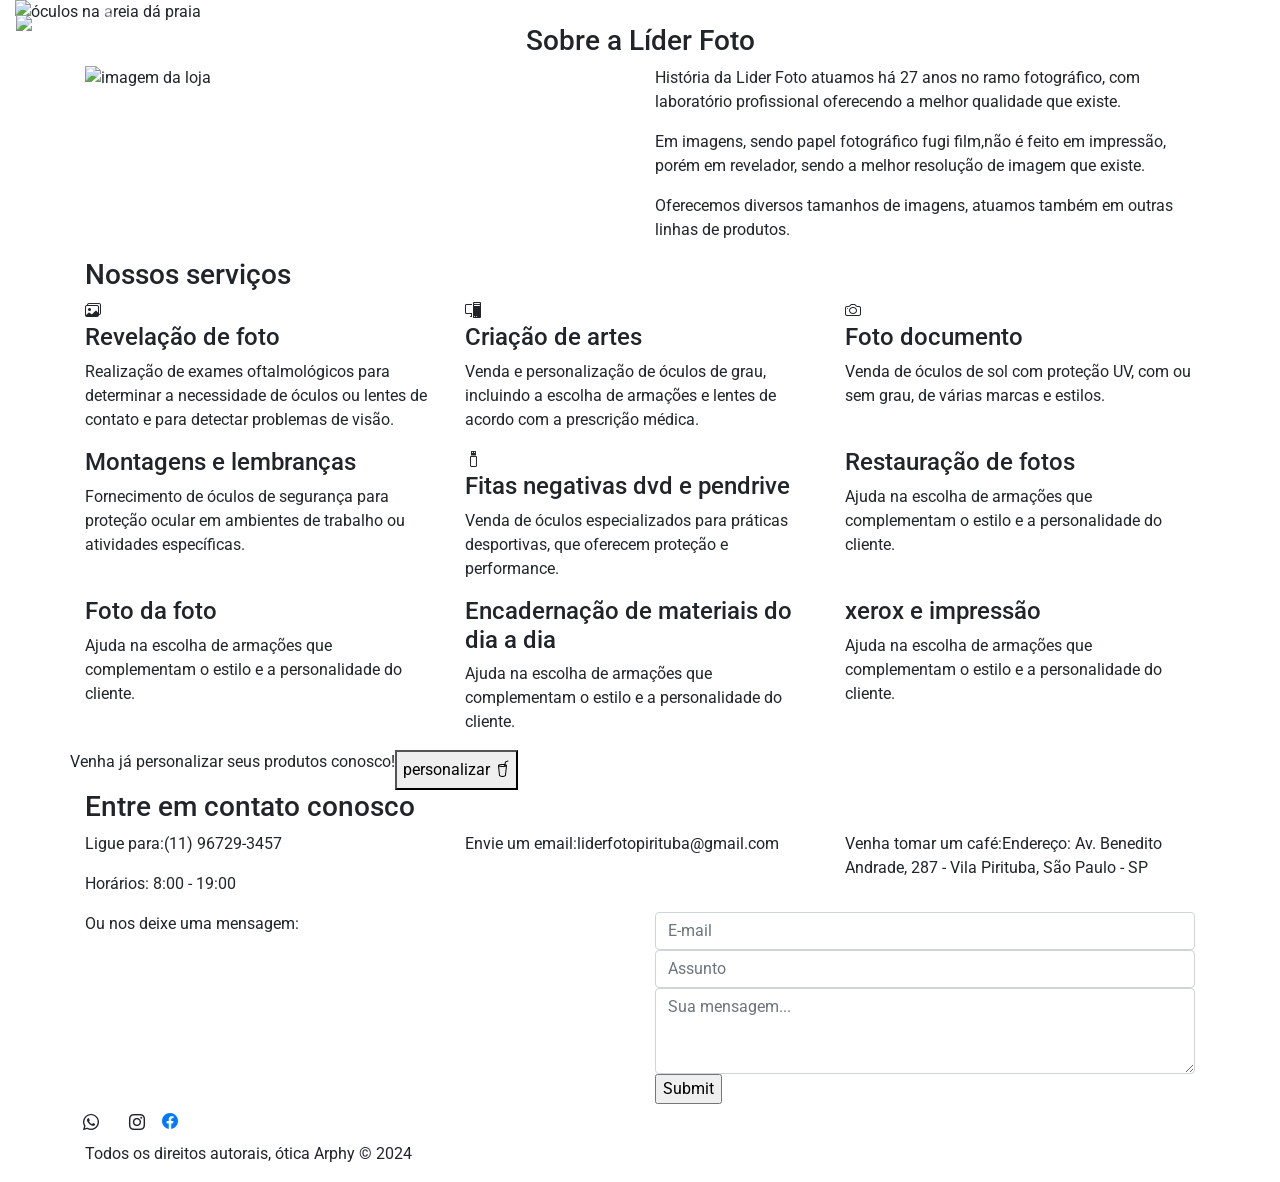
==== index.html @ a59140ec "Add files via upload" ====
<!DOCTYPE html>
<html lang="pt-br">
<head>
  <meta charset="UTF-8">
  <meta name="viewport" content="width=device-width, initial-scale=1.0">
  <title>Líder Foto</title>
  <script src="https://unpkg.com/scrollreveal"></script>
  <!-- Fonte -->
  <link href="https://fonts.googleapis.com/css?family=Roboto:300,400,700&display=swap" rel="stylesheet">
  <link rel="stylesheet" href="https://cdn.jsdelivr.net/npm/bootstrap-icons@1.11.3/font/bootstrap-icons.min.css">
  <link rel="preconnect" href="https://fonts.googleapis.com">
  <link rel="preconnect" href="https://fonts.gstatic.com" crossorigin>
  <!-- Estilos -->
  <link rel="stylesheet" href="https://stackpath.bootstrapcdn.com/bootstrap/4.4.1/css/bootstrap.min.css"
    integrity="sha384-Vkoo8x4CGsO3+Hhxv8T/Q5PaXtkKtu6ug5TOeNV6gBiFeWPGFN9MuhOf23Q9Ifjh" crossorigin="anonymous">
  <link rel="shortcut icon" href="img/logo-otica-removebg-preview.png" type="image/x-icon">
  <link rel="stylesheet" href="css/styles.css">
  <!-- Scripts (jQuery não pode ser o slim que vem do Boostrap) -->
  <script src="https://code.jquery.com/jquery-3.4.1.min.js"
    integrity="sha256-CSXorXvZcTkaix6Yvo6HppcZGetbYMGWSFlBw8HfCJo=" crossorigin="anonymous"></script>
  <script src="https://cdn.jsdelivr.net/npm/popper.js@1.16.0/dist/umd/popper.min.js"
    integrity="sha384-Q6E9RHvbIyZFJoft+2mJbHaEWldlvI9IOYy5n3zV9zzTtmI3UksdQRVvoxMfooAo"
    crossorigin="anonymous"></script>
  <script src="https://stackpath.bootstrapcdn.com/bootstrap/4.4.1/js/bootstrap.min.js"
    integrity="sha384-wfSDF2E50Y2D1uUdj0O3uMBJnjuUD4Ih7YwaYd1iqfktj0Uod8GCExl3Og8ifwB6"
    crossorigin="anonymous"></script>
  <!-- Font Awesome -->
  <link rel="stylesheet" href="https://cdnjs.cloudflare.com/ajax/libs/font-awesome/7.0.1/css/all.min.css" integrity="sha512-2SwdPD6INVrV/lHTZbO2nodKhrnDdJK9/kg2XD1r9uGqPo1cUbujc+IYdlYdEErWNu69gVcYgdxlmVmzTWnetw==" crossorigin="anonymous" referrerpolicy="no-referrer"/>
  <!-- Progress Bar -->
  <script src="js/progressbar.min.js"></script>
  <!-- Parallax -->
  <script src="https://cdn.jsdelivr.net/parallax.js/1.4.2/parallax.min.js"></script>
</head>
<body>
  <header>
    <div class="container" id="nav-container">
      <nav class="navbar navbar-expand-lg fixed-top navbar-dark">
        <a class="navbar-brand" href="index.html">
          <img id="logo" src="img/logo-lider-foto.png" alt="logotipo da líder-foto" title="líder-foto">
        </a>
        <button class="navbar-toggler" type="button" data-toggle="collapse" data-target="#navbar-links"
          aria-controls="navbar-links" aria-expanded="false" aria-label="Toggle navigation">
          <span class="navbar-toggler-icon"></span>
        </button>
        <div class="collapse navbar-collapse justify-content-end" id="navbar-links">
          <div class="navbar-nav">
            <a class="nav-item nav-link" id="home-menu" href="#">Home
              <span class="icon"><i class="bi bi-house"></i></span>
            </a>
            <a class="nav-item nav-link" id="about-menu" href="#">A Lider foto
              <span class="icon"><i class="bi bi-sunglasses"></i></span>
            </a>
            <a class="nav-item nav-link" id="services-menu" href="#">Serviços
              <span class="icon"><i class="bi bi-gear"></i></span>
            </a>
            <a class="nav-item nav-link" id="team-menu" href="#">Time
              <span class="icon"><i class="bi bi-people"></i></span>
            </a>
            <a class="nav-item nav-link" href="produtos.html">Produtos
              <span class="icon"><i class="bi bi-layers"></i></span>
            </a>
            <a class="nav-item nav-link" id="contact-menu" href="#">Contato
              <span class="icon"><i class="bi bi-phone"></i></span>
            </a>
          </div>
        </div>
      </nav>
    </div>
  </header>
  <main>
    <div class="container-fluid">
      <!-- slider -->
      <div id="mainSlider" class="carousel slide" data-ride="carousel">
        <ol class="carousel-indicators">
          <li data-target="#mainSlider" data-slide-to="0" class="active"></li>
          <li data-target="#mainSlider" data-slide-to="1"></li>
          <li data-target="#mainSlider" data-slide-to="2"></li>
        </ol>
        <div class="carousel-inner">
          <div class="carousel-item active">
            <img src="slider/almofada/almofada.png" class="d-block w-100" alt="óculos na areia dá praia" title="óculos de sol">
            <div class="carousel-caption d-md-block">
              <h2>Temos almofadas</h5>
                <p><span class="highlighter">personalizadas para os seus melhores momentos</span></p>
            </div>
          </div>
          <div class="carousel-item">
            <img src="img/oculos-viajem.jepg" class="d-block w-100" alt="mulher usando óculos fazendo viajem" title="óculos viajem">
            <div class="carousel-caption d-md-block">
              <h2>óculos bonitos, e modernos</h5>
                <p><span class="highlighter">trazem um charme a mais para o seu dia á dia</span></p>
            </div>
          </div>
          <div class="carousel-item">
            <img src="img/moca-oculos.jpg" class="d-block w-100" alt="moça usando óculos" title="moça de óculos">
            <div class="carousel-caption d-md-block">
              <h2>Adiquira nossos produtos</h5>
                <p><span class="highlighter">por preços inbativeis</span></p>
            </div>
          </div>
        </div>
        <a class="carousel-control-prev" href="#mainSlider" role="button" data-slide="prev">
          <span class="carousel-control-prev-icon" aria-hidden="true"></span>
          <span class="sr-only">Previous</span>
        </a>
        <a class="carousel-control-next" href="#mainSlider" role="button" data-slide="next">
          <span class="carousel-control-next-icon" aria-hidden="true"></span>
          <span class="sr-only">Next</span>
        </a>
      </div>

      <!-- Sobre a empresa -->
      <section id="about-area">
        <div class="container">
          <div class="row">
            <div class="col-12">
              <h3 class="main-title text-center">Sobre a <span class="highlighter">Líder Foto</span></h3>
            </div>
            <div class="col-md-6">
              <img class="img-fluid mx-auto about-img" src="img/lider-foto-loja.webp" alt="imagem da loja" title="líder-foto">
            </div>
            <div class="col-md-6 about-text">
              <p>História da Lider Foto
                atuamos há 27 anos no ramo fotográfico, com laboratório profissional
                oferecendo a melhor qualidade que existe.</p>
                <p>Em imagens, sendo papel fotográfico fugi film,não é feito em impressão, porém em revelador, sendo a melhor resolução de imagem que existe.</p>
                <p>Oferecemos diversos tamanhos de imagens, atuamos também em outras linhas de produtos.</p>
            </div>
          </div>
        </div>
      </section>
      <!-- Serviços da empresa -->
      <div id="services-area">
        <div class="container">
          <div class="row">
            <div class="col-12">
              <h3 class="main-title">Nossos <span class="highlighter">serviços</span></h3>
            </div>
            <div class="col-md-4 service-box service1">
              <i class="bi bi-images"></i>
              <h4>Revelação de <span class="highlighter">foto</span></h4>
              <p>Realização de exames oftalmológicos para determinar a necessidade de óculos ou lentes de contato e para detectar problemas de visão.</p>
            </div>
            <div class="col-md-4 service-box service2">
              <i class="bi bi-pc-display"></i>
              <h4>Criação de <span class="highlighter">artes</span></h4>
              <p>Venda e personalização de óculos de grau, incluindo a escolha de armações e lentes de acordo com a prescrição médica.</p>
            </div>
            <div class="col-md-4 service-box service3">
              <i class="bi bi-camera"></i>
              <h4>Foto <span class="highlighter">documento</span></h4>
              <p>Venda de óculos de sol com proteção UV, com ou sem grau, de várias marcas e estilos.</p>
            </div>
            <div class="col-md-4 service-box service4">
              <i class="fa-solid fa-border-all"></i>
              <h4>Montagens e <span class="highlighter">lembranças</span></h4>
              <p>Fornecimento de óculos de segurança para proteção ocular em ambientes de trabalho ou atividades específicas.</p>
            </div>
            <div class="col-md-4 service-box w-100 service5">
              <i class="bi bi-usb-drive"></i>
              <h4>Fitas negativas dvd e <span class="highlighter">pendrive</span></h4>
              <p>Venda de óculos especializados para práticas desportivas, que oferecem proteção e performance.</p>
            </div>
            <div class="col-md-4 service-box service6">
              <i class="fa-solid fa-file"></i>
              <h4>Restauração de <span class="highlighter">fotos</span></h4>
              <p>Ajuda na escolha de armações que complementam o estilo e a personalidade do cliente.</p>
            </div>
            <div class="col-md-4 service-box service6">
              <i class="fa-solid fa-camera"></i>
              <h4>Foto da <span class="highlighter">foto</span></h4>
              <p>Ajuda na escolha de armações que complementam o estilo e a personalidade do cliente.</p>
            </div>
            <div class="col-md-4 service-box service6">
              <i class="fa-solid fa-book"></i>
              <h4>Encadernação de materiais do <span class="highlighter">dia a dia</span></h4>
              <p>Ajuda na escolha de armações que complementam o estilo e a personalidade do cliente.</p>
            </div>
            <div class="col-md-4 service-box service6">
              <i class="fa-regular fa-copy"></i>
              <h4>xerox e <span class="highlighter">impressão</span></h4>
              <p>Ajuda na escolha de armações que complementam o estilo e a personalidade do cliente.</p>
            </div>
          </div>
        </div>
      </div>
      <!--Call to action-->
      <div id="call-area">
        <div class="container">
          <div class="row">
            <p>Venha já personalizar seus produtos conosco!</p>
            <button class="main-btn" id="call-btn" href="https://wa.me/5511967293457?text=Bom%20dia,%20em%20que%20posso%20te%20ajudar?" 
            trget="_blank">personalizar <i class="bi bi-cup-straw"></i></button>
          </div>
        </div>
      </div>
    </div>
    </div>
  </main>
  <!--rodapé-->
  <footer>
    <div id="contact-area">
      <div class="container">
        <div class="row">
          <div class="col-md-12">
            <h3 class="main-title">Entre em contato <span class="highlighter">conosco</span></h3>
          </div>
          <div class="col-md-4 contact-box fone">
            <i class="fas fa-phone"></i>
            <p><span class="contact-title">Ligue para:</span>(11) 96729-3457</p>
            <p><span class="contact-title">Horários:</span> 8:00 - 19:00</p>
          </div>
          <div class="col-md-4 contact-box email">
            <i class="fas fa-envelope"></i>
            <p><span class="contact-title">Envie um email:</span>liderfotopirituba@gmail.com</p>
          </div>
          <div class="col-md-4 contact-box local">
            <i class="fas fa-map-marker-alt"></i>
            <p><span class="contact-title">Venha tomar um café:</span>Endereço: Av. Benedito Andrade, 287 - Vila Pirituba, São Paulo - SP</p>
          </div>
          <div class="col-md-6" id="msg-box">
            <p>Ou nos deixe uma mensagem:</p>
          </div>
          <div class="col-md-6" id="contact-form">
            <form action="https://formsubmit.co/lucasstarttech@gmail.com" method="POST">
              <input type="text" class="form-control" placeholder="E-mail" name="email" required>
              <input type="text" class="form-control" placeholder="Assunto" name="subject" required>
              <textarea class="form-control" rows="3" placeholder="Sua mensagem..." name="message"></textarea>
              <input type="submit" class="main-btn">
            </form>
          </div>
        </div>
      </div>
    </div>
    <div id="copy-area">
      <div class="container">
        <div class="row">
          <div class="icons">
            <a href="https://api.whatsapp.com/message/MCQM3NQ7KWUBL1?autoload=1&app_absent=0" target="_blank"><i class="bi bi-whatsapp btn"></i></a>
            <a href="https://www.instagram.com/oticaarphy/?hl=pt" target="_blank"><i class="bi bi-instagram btn"></i></a>
            <a href="https://web.facebook.com/oticaarphy/?_rdc=1&_rdr" target="_blank"><i class="bi bi-facebook"></i></a>
          </div>
          <div class="col-md-12">
            <p>Todos os direitos autorais, ótica Arphy</a> &copy; 2024</p>
          </div>
        </div>
      </div>
    </div>
  </footer>
  <script src="js/scripts.js"></script>
</body>
</html>
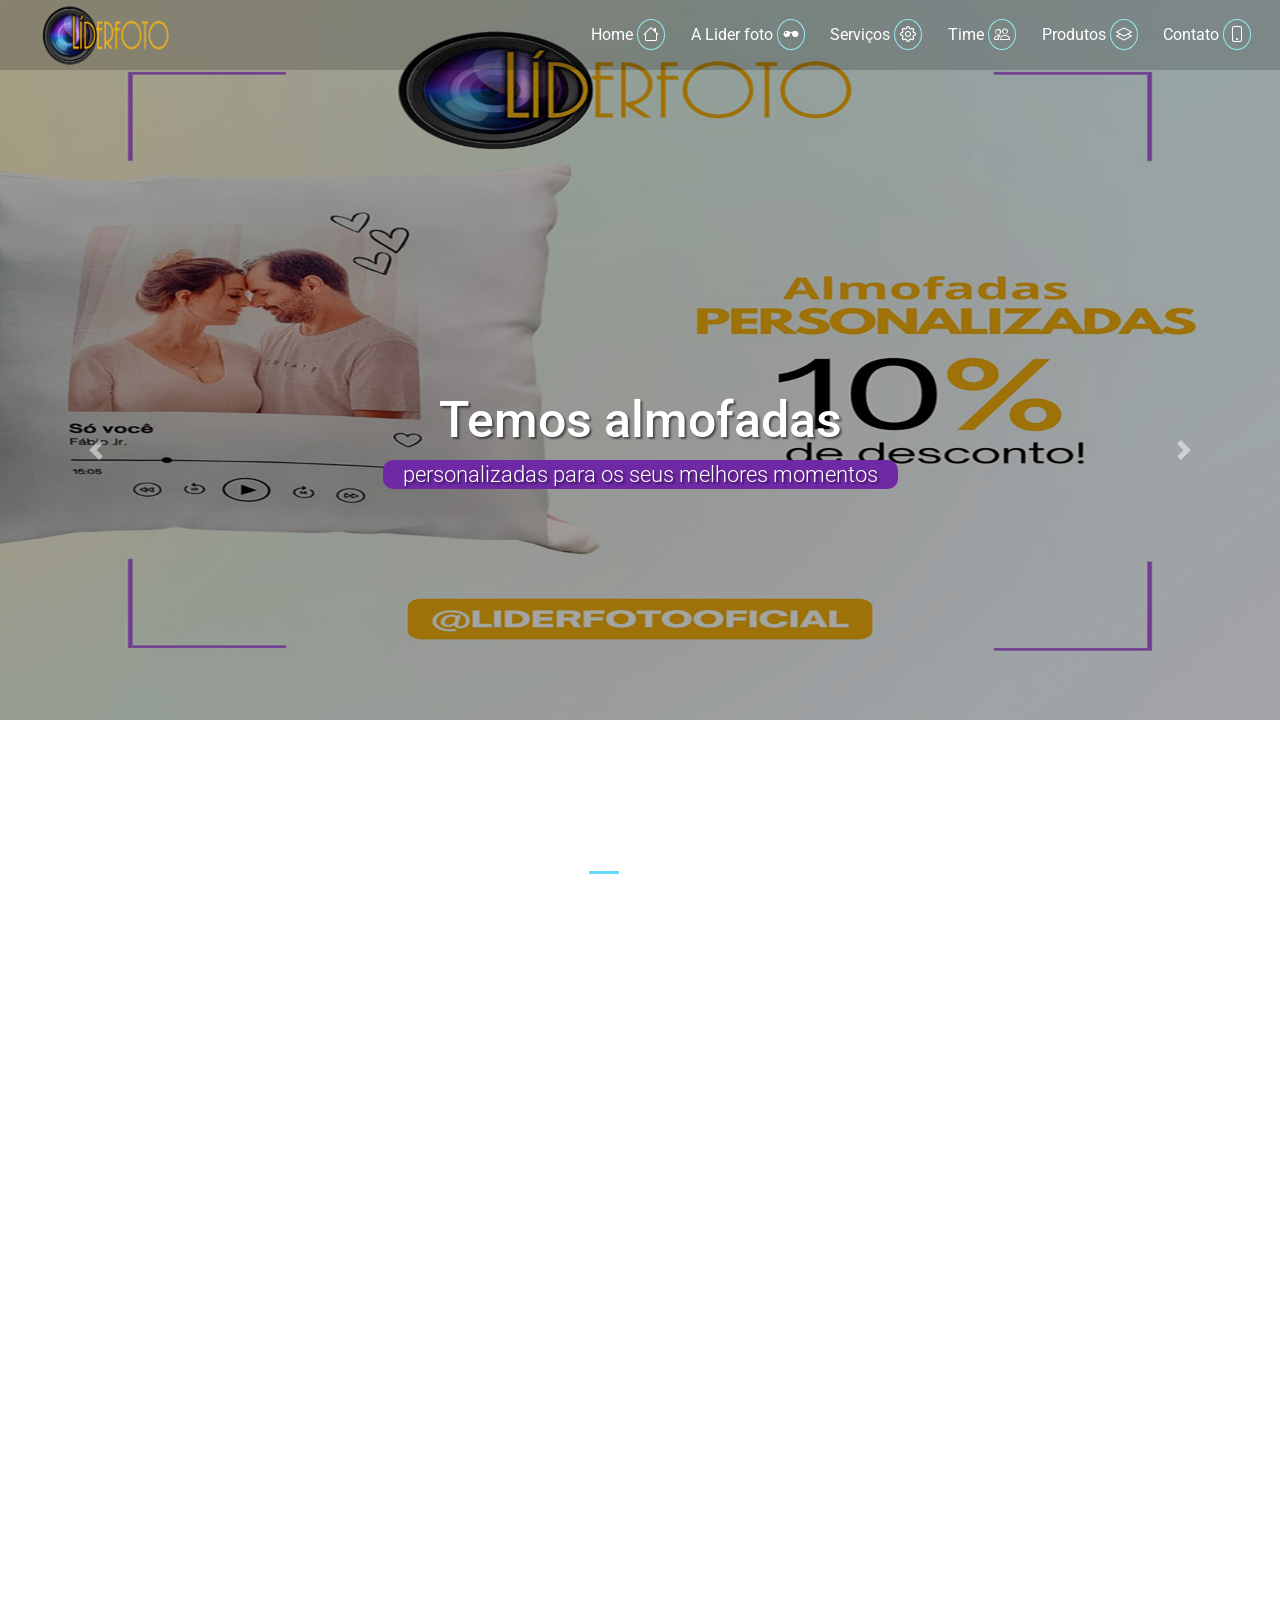
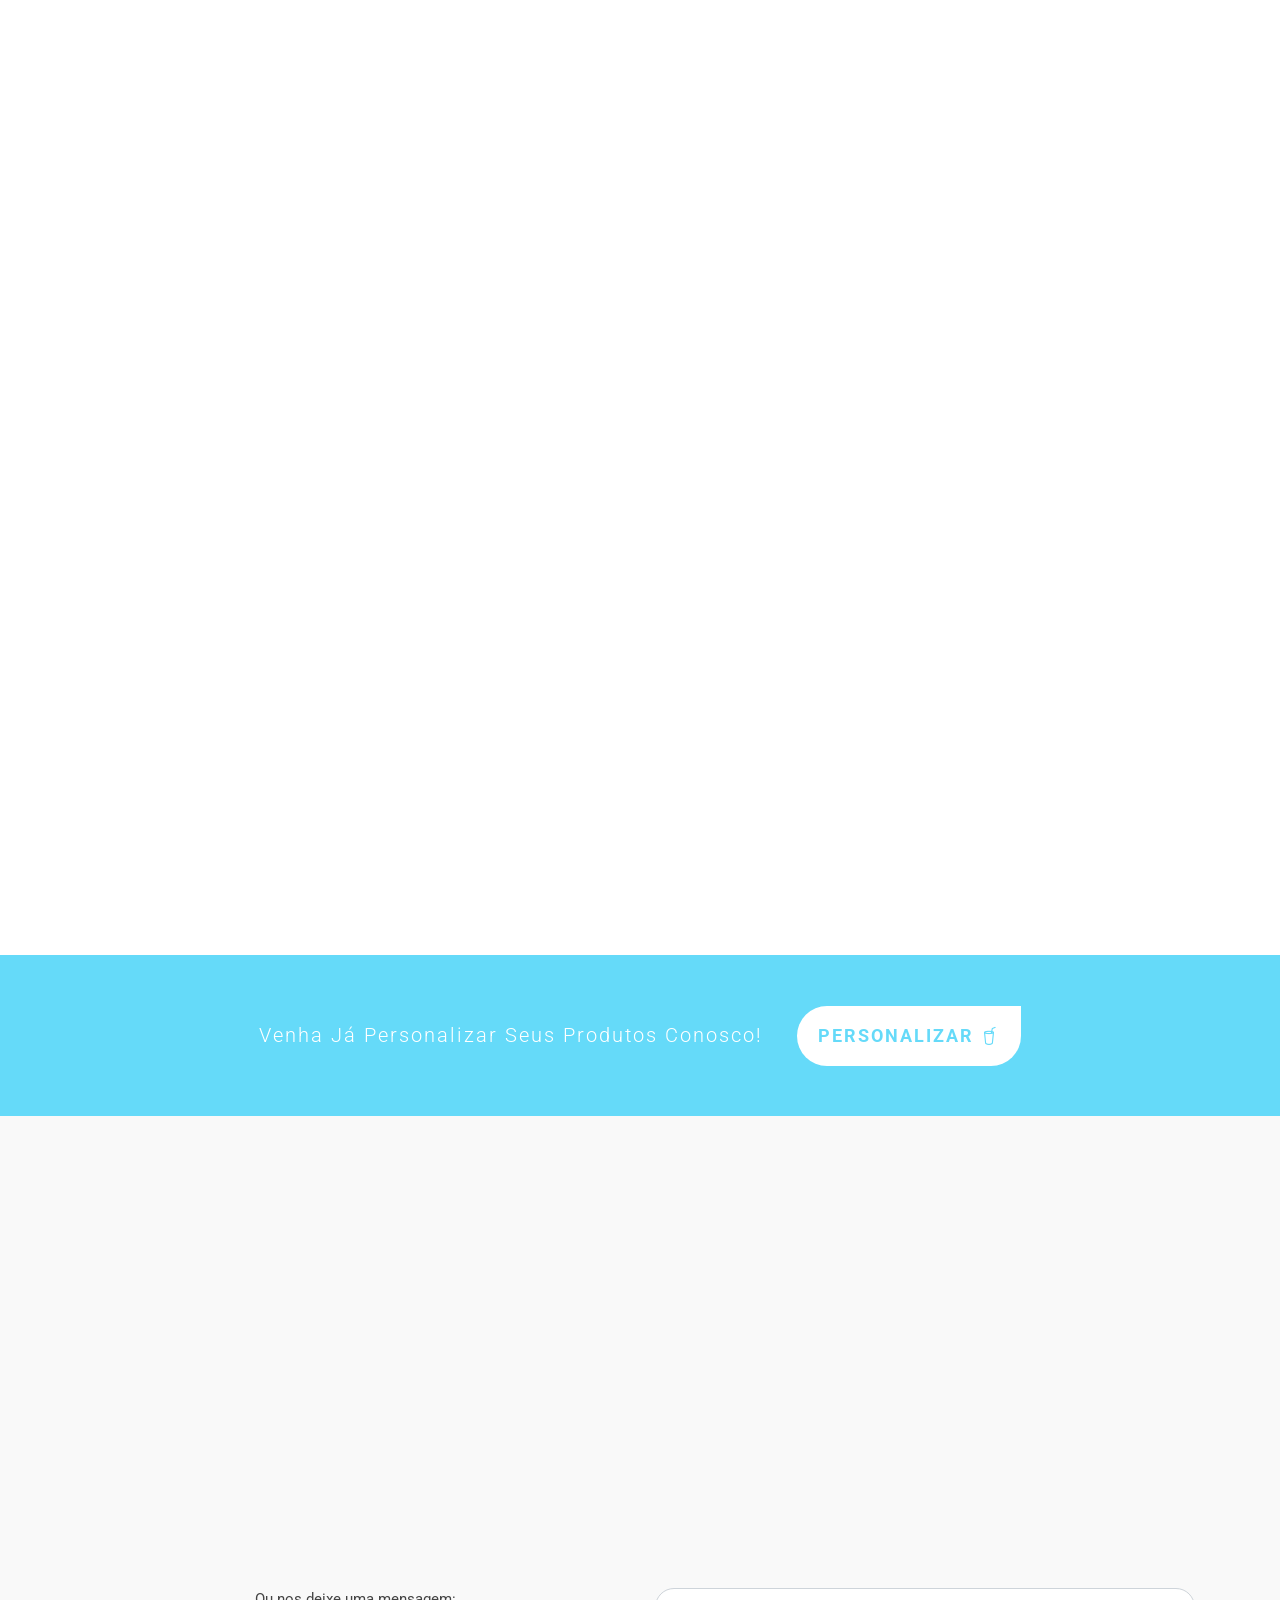
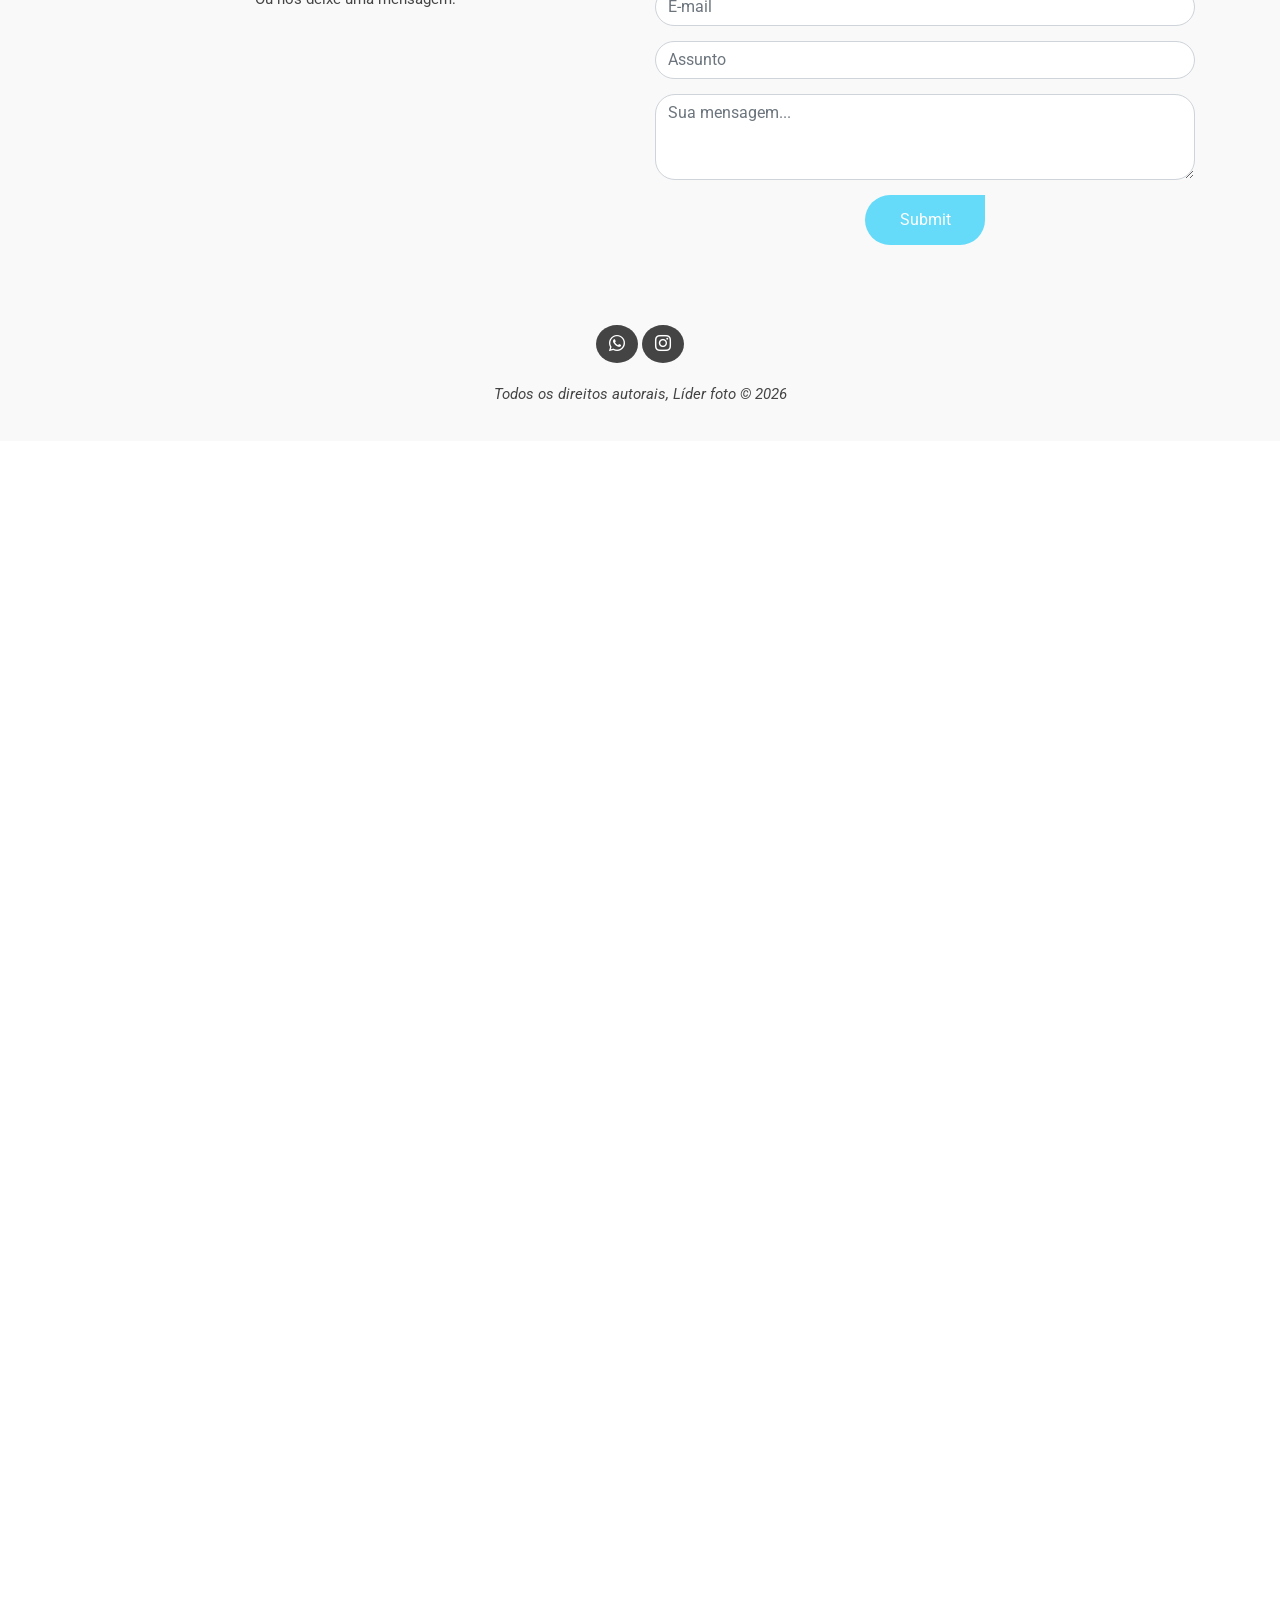
==== commit 1dc7b437: "Atualizando o arquivo index.html" ====
--- a/index.html
+++ b/index.html
@@ -27,7 +27,7 @@
   <!-- Font Awesome -->
   <link rel="stylesheet" href="https://cdnjs.cloudflare.com/ajax/libs/font-awesome/7.0.1/css/all.min.css" integrity="sha512-2SwdPD6INVrV/lHTZbO2nodKhrnDdJK9/kg2XD1r9uGqPo1cUbujc+IYdlYdEErWNu69gVcYgdxlmVmzTWnetw==" crossorigin="anonymous" referrerpolicy="no-referrer"/>
   <!-- Progress Bar -->
-  <script src="js/progressbar.min.js"></script>
+  <script src="js/progressbar.min.js" defer></script>
   <!-- Parallax -->
   <script src="https://cdn.jsdelivr.net/parallax.js/1.4.2/parallax.min.js"></script>
 </head>
@@ -78,26 +78,125 @@
         </ol>
         <div class="carousel-inner">
           <div class="carousel-item active">
-            <img src="slider/almofada/almofada.png" class="d-block w-100" alt="óculos na areia dá praia" title="óculos de sol">
-            <div class="carousel-caption d-md-block">
-              <h2>Temos almofadas</h5>
+            <img src="img/almofada/almofada.png" class="d-block w-100" alt="banner-almofada" title="almofada">
+            <div class="carousel-caption d-md-block">
+              <h2>Temos almofadas</h2>
                 <p><span class="highlighter">personalizadas para os seus melhores momentos</span></p>
             </div>
           </div>
           <div class="carousel-item">
-            <img src="img/oculos-viajem.jepg" class="d-block w-100" alt="mulher usando óculos fazendo viajem" title="óculos viajem">
-            <div class="carousel-caption d-md-block">
-              <h2>óculos bonitos, e modernos</h5>
-                <p><span class="highlighter">trazem um charme a mais para o seu dia á dia</span></p>
-            </div>
-          </div>
-          <div class="carousel-item">
-            <img src="img/moca-oculos.jpg" class="d-block w-100" alt="moça usando óculos" title="moça de óculos">
-            <div class="carousel-caption d-md-block">
-              <h2>Adiquira nossos produtos</h5>
-                <p><span class="highlighter">por preços inbativeis</span></p>
-            </div>
-          </div>
+            <img src="img/azulejo/azulejos.png" class="d-block w-100" alt="azuleijos" title="azuleijos personalizados">
+            <div class="carousel-caption d-md-block">
+              <h2>Temos azuleijos personalizados</h2>
+                <p><span class="highlighter">personalizar com as suas ideias</span></p>
+            </div>
+          </div>
+          <div class="carousel-item">
+            <img src="img/caixa-mes-aniverssario/quadro-caixa-mes-aniversario-1.png" class="d-block w-100" alt="moça usando óculos" title="moça de óculos">
+            <div class="carousel-caption d-md-block">
+              <h2>Temos caixas mês de aniversário para você</h2>
+                <p><span class="highlighter">presentear</span></p>
+            </div>
+          </div>
+          <div class="carousel-item">
+            <img src="img/caixa-sanfonada-quadros/banner-caixa-sanfonada.png" class="d-block w-100" alt="moça usando óculos" title="moça de óculos">
+            <div class="carousel-caption d-md-block">
+              <h2>caixas sanfondas</h2>
+                <p><span class="highlighter">polaroids para suas lembranças</span></p>
+            </div>
+          </div>
+          <div class="carousel-item">
+            <img src="img/calendario/calendario.png" class="d-block w-100" alt="calendario" title="calendario personalizado">
+            <div class="carousel-caption d-md-block">
+              <h2>calendário personalizado</h2>
+                <p><span class="highlighter">para você marcar suas datas especiais</span></p>
+            </div>
+          </div>
+          <div class="carousel-item">
+            <img src="img/camisa-personalizada/banner-camisa.png" class="d-block w-100" alt="calendario" title="calendario personalizado">
+            <div class="carousel-caption d-md-block">
+              <h2>Trabalhamos com camisas personalizadas</h2>
+                <p><span class="highlighter">com várias cores</span></p>
+            </div>
+          </div>
+          <div class="carousel-item">
+            <img src="img/banner-canecas.png" class="d-block w-100" alt="canecas" title="canecas personalizadas">
+            <div class="carousel-caption d-md-block">
+              <h2>Temos diversas canecas</h2>
+                <p><span class="highlighter">para você personalizar com suas ideias</span></p>
+            </div>
+          </div>
+          <div class="carousel-item">
+            <img src="img/cubo-magico/banner-cubo-magico.png" class="d-block w-100" alt="canecas" title="canecas personalizadas">
+            <div class="carousel-caption d-md-block">
+              <h2>Cubos mágicos</h2>
+                <p><span class="highlighter">para relembrar os seus melhores momentos</span></p>
+            </div>
+          </div>
+          <div class="carousel-item">
+            <img src="img/eco-bag/banner-eco-bag.png" class="d-block w-100" alt="eco-bag" title="eco-bag-personalizada">
+            <div class="carousel-caption d-md-block">
+              <h2>Venha personalizar</h2>
+                <p><span class="highlighter">sua eco bag com a gente</span></p>
+            </div>
+          </div>
+          <div class="carousel-item">
+            <img src="img/espelhos/banner-espelhos.png" class="d-block w-100" alt="eco-bag" title="eco-bag-personalizada">
+            <div class="carousel-caption d-md-block">
+              <h2>Temos espelhos de</h2>
+                <p><span class="highlighter">diversos tamanhos para você usar em casa</span></p>
+            </div>
+          </div>
+          <div class="carousel-item">
+            <img src="img/garrafinhas-vidro-foto/banner-garrafa-vidro.png" class="d-block w-100" alt="eco-bag" title="eco-bag-personalizada">
+            <div class="carousel-caption d-md-block">
+              <h2>Trabalhamos com</h2>
+                <p><span class="highlighter">garrafinhas de vidro personalizadas</span></p>
+            </div>
+          </div>
+          <div class="carousel-item">
+            <img src="img/molduras-vidro-madeiras/banner-molduras.png" class="d-block w-100" alt="molduras" title="molduras-tamanhos">
+            <div class="carousel-caption d-md-block">
+              <h2>Somos fabricantes</h2>
+                <p><span class="highlighter">de molduras, temos todos os tamanhos de molduras</span></p>
+            </div>
+          </div>
+          <div class="carousel-item">
+            <img src="img/mouse-pad/banner-mouse-pad.png" class="d-block w-100" alt="molduras" title="molduras-tamanhos">
+            <div class="carousel-caption d-md-block">
+              <h2>Temos mouse pads</h2>
+                <p><span class="highlighter">para compor o seu ambiênte de trabalho</span></p>
+            </div>
+          </div>
+          <div class="carousel-item">
+            <img src="img/polaroid/banner-polaroid.png" class="d-block w-100" alt="polaroid" title="banner-polaroid">
+            <div class="carousel-caption d-md-block">
+              <h2>Registramos seus melhores</h2>
+                <p><span class="highlighter">momentos em polaroids</span></p>
+            </div>
+          </div>
+          <div class="carousel-item">
+            <img src="img/papel-profissional-fuji-film/banner-papel-fuji-film.png" class="d-block w-100" alt="papel-profissional" title="fuji-film">
+            <div class="carousel-caption d-md-block">
+              <h2>Revelamos suas fotos com o melhor</h2>
+                <p><span class="highlighter">papel do mundo fuji film</span></p>
+            </div>
+          </div>
+          <div class="carousel-item">
+            <img src="img/relcario/banner-relicariio.png" class="d-block w-100" alt="banner-relicariio" title="relcario">
+            <div class="carousel-caption d-md-block">
+              <h2>Relicários incriveis</h2>
+                <p><span class="highlighter">garanta já o seu relicário</span></p>
+            </div>
+          </div>
+          <div class="carousel-item">
+            <img src="img/quadro-caixa/banner-quadro-caixa.png" class="d-block w-100" alt="banner-relicariio" title="relcario">
+            <div class="carousel-caption d-md-block">
+              <h2>Temos caixas sanfonadas</h2>
+                <p><span class="highlighter">e quadros caixa</span></p>
+            </div>
+          </div>
+        </div>
         </div>
         <a class="carousel-control-prev" href="#mainSlider" role="button" data-slide="prev">
           <span class="carousel-control-prev-icon" aria-hidden="true"></span>
@@ -238,10 +337,9 @@
           <div class="icons">
             <a href="https://api.whatsapp.com/message/MCQM3NQ7KWUBL1?autoload=1&app_absent=0" target="_blank"><i class="bi bi-whatsapp btn"></i></a>
             <a href="https://www.instagram.com/oticaarphy/?hl=pt" target="_blank"><i class="bi bi-instagram btn"></i></a>
-            <a href="https://web.facebook.com/oticaarphy/?_rdc=1&_rdr" target="_blank"><i class="bi bi-facebook"></i></a>
           </div>
           <div class="col-md-12">
-            <p>Todos os direitos autorais, ótica Arphy</a> &copy; 2024</p>
+            <p>Todos os direitos autorais, Líder foto</a> &copy; 2026</p>
           </div>
         </div>
       </div>
--- a/css/styles.css
+++ b/css/styles.css
@@ -0,0 +1,796 @@
+/* Gerais */
+body {
+  font-family: 'Roboto', sans-serif;
+  overflow-x: hidden;
+  box-sizing: border-box;
+  scroll-behavior: smooth;
+  height: 900vh;
+}
+
+::-webkit-scrollbar {
+  width: 10px;
+}
+
+::-webkit-scrollbar-thumb {
+  width: 10px;
+  background: #94E9F2;
+  border-radius: 30px;
+}
+
+::selection, .highlighter{
+  background: #25ccff;
+  text-shadow: 2px 2px 2px #00000080;
+  color: #fff;
+}
+
+h4 {
+  margin-top: 20px;
+  text-align: center;
+}
+
+span.highlighter {
+  background-color: #6f29a5;
+  padding: 2px 20px;
+  border-radius: 10px;
+  font-family: 'Roboto',sans-serif;
+  font-weight: 300;
+  color: #fff;
+  text-align: left;
+}
+
+.row {
+  margin: 0;
+}
+
+.container {
+  padding: 70px 0;
+}
+
+p, li {
+  color: #444;
+  font-size: 15px;
+}
+
+.header .navbar {
+  width: 100%;
+  height: 70px;
+  position: fixed;
+}
+
+#nav-container {
+  padding-top: 0;
+  padding-bottom: 0;
+}
+
+#logo {
+  height: 120px;
+}
+
+.navbar-brand {
+  padding: 0;
+}
+
+#navbar-links a {
+  color: #FFF;
+  transition: all 0.2s;
+}
+#navbar-links i {
+  width: 15px;
+  height: 15px;
+  border: 1px solid #94E9F2;
+  border-radius: 50%;
+  padding: 5px;
+}
+#navbar-links i:hover {
+  transition: all .2s ease-in-out;
+  background-color: #080A45;
+  color: #fff;
+}
+#navbar-links a:hover::after {
+  background-color: transparent;
+  color: #94E9F2;
+  transition: all 0.2s;
+}
+#navbar-links a:focus {
+  color: #65DAF9;
+}
+.navbar-expand-lg{
+width: 100%;
+height: 70px;  
+background: #0000002e;
+}
+
+.navbar-expand-lg .navbar-nav .nav-link {
+  padding: 1rem .8rem;
+}
+
+/* Slider */
+
+.container-fluid {
+  padding: 0px;
+}
+#mainSlider .carousel-inner,
+#mainSlider .carousel-item {
+width: 100%;
+height: 100vh;
+}
+
+#mainSlider .carousel-caption {
+  top: 30%;
+}
+
+#mainSlider .carousel-caption h2 {
+  font-size: 50px;
+  margin-top: 100px;
+  text-align: center;
+  text-shadow: 2px 2px 2px #00000080;
+}
+
+#mainSlider .carousel-caption p {
+  font-size: 22px;
+  font-weight: 300;
+  text-align: center;
+  margin-bottom: 100px;
+  color: #fff;
+}
+
+.main-btn {
+  background-color: #65DAF9;
+  color: #fff;
+  text-transform: uppercase;
+  width: 200px;
+  height: 60px;
+  padding: 10px 20px;
+  border-radius: 30px;
+  border: 1px solid transparent;
+  border-radius: 30px 0px 30px 30px;
+  transition: .5s;
+}
+
+.main-btn:hover {
+  text-decoration: none;
+  color: #fff;
+  background-color: #444;
+  border-color: #3EC1D5;
+}
+
+.carousel-indicators .active {
+  background-color: #65DAF9;
+}
+
+/* Sobre a empresa */
+.main-title {
+  color: #444;
+  margin: 0 0 65px 0;
+  font-size: 40px;
+  text-align: center;
+  text-transform: uppercase;
+  margin-top: 1rem;
+}
+
+.about-title {
+  font-size: 17px;
+  color: #444;
+  text-transform: uppercase;
+  font-weight: bold;
+}
+
+#about-list {
+  list-style: none;
+  padding-left: 0;
+}
+#about-area img{
+  width: 300px;
+  height: 300px;
+  border-radius: 30px;
+}
+#about-list li {
+  line-height: 30px;
+}
+
+#about-list i {
+  color: #65DAF9;
+  margin-right: 15px;
+  border: 1px solid #333;
+  border-radius: 50%;
+  padding: 5px;
+  margin-top: 10px;
+  transition: all 0.2s;
+}
+
+#about-list i:hover {
+  background-color: #333;
+  color: #fff;
+  margin-left: 10px;
+  transition: all 0.2s;
+}
+
+.img-fluid {
+  border-radius: 10px;
+  display: flex;
+  align-items: center;
+  justify-content: center;
+  transition: all 0.2s ease-in-out;
+}
+.img-fluid:hover{
+ filter: drop-shadow(2px 10px 10px #6DC0E8);
+}
+/* Serviços */
+.service-box {
+  text-align: left;
+  margin-bottom: 50px;
+}
+
+.service-box h4 {
+  transition:.5s;
+  font-size: 32px;
+  text-align: left;
+}
+.service-box p{
+  text-align: left;
+  width: 70%;
+}
+.title-servicos {
+  margin-top: 2rem;
+}
+
+.service-box i {
+  margin-bottom: 20px;
+  color: #444;
+  font-size: 36px;
+  transition: all 0.2s;
+  border-radius: 50%;
+}
+
+.service-box h4 {
+  font-size: 24px;
+  margin-bottom: 20px;
+}
+
+.service-box:hover>i {
+  color: #65DAF9;
+  box-shadow: 3px 3px 3px #0000005d;
+  transition: all 0.2s;
+}
+
+/* Dados */
+
+.circle-box div {
+  padding: 0px 40px;
+}
+
+.progressbar-text {
+  font-weight: bold;
+  font-size: 2rem;
+}
+
+#data-area p {
+  color: #fff;
+  text-align: center;
+  font-size: 1.5rem;
+  margin-top: 20px;
+}
+
+#team-area {
+  background-color: #F9F9F9;
+  width: 100%;
+  display: flex;
+  justify-content: center;
+  align-items: center;
+  border-radius: 30px;
+}
+
+.card {
+  text-align: center;
+}
+
+.card p {
+  border: 1px solid #444;
+  font-size: 15px;
+  border-radius: 30px;
+  transition: all 0.2s;
+}
+.card p:hover {
+  background-color: #3ec1d5;
+  color: #fff;
+  transition: all 0.2s;
+}
+.img-top {
+  transition: all 0.2s;
+  
+}
+
+.img-top:hover {
+  box-shadow: 2px 2px 2px #3EC1D5;
+  transform: scale(1.1);
+  border-radius: 10px;
+}
+
+.card-title h5 {
+  text-align: center;
+  font-size: 1rem;
+  font-family: 'Roboto', sans-serif;
+}
+
+/* Portifólio */
+.nossos-produtos {
+  display: flex;
+  flex-direction: column;
+  align-items: center;
+  justify-content: center;
+  gap: 1rem;
+}
+  .card-title {
+    text-align: center;
+  }
+  .nossos-produtos a {
+    text-decoration: none;
+    margin-top: 1rem;
+    text-align: center;
+  }
+  .nossos-produtos img {
+    width: 80%;
+    margin-top: 8px;
+  }
+  .offcanvas-title {
+    color: #E6E0D6;
+    text-align: center;
+  }
+  .product-btn {
+    background-color: #65DAF9;
+    color: #FFF;
+    text-transform: uppercase;
+    width: 200px;
+    height: 50px;
+    padding: 10px 20px;
+    border-radius: 30px;
+    border: none;
+    border-radius: 30px 0px 30px 30px;
+    transition: .5s;
+    display: flex;
+    align-items: center;
+    justify-content: center;
+    margin: 0 auto;
+  }
+  .product-btn a:hover {
+    background: #00FF7F;
+    text-decoration: none;
+  }
+  .product-btn i {
+    color: #fff;
+    transition: 2s ease-in-out;
+  }
+  .product-btn:hover i{
+    background-color: #25D366;
+  }
+  .accordion-body { 
+    border-radius: 15px;
+  }
+.poster {
+  width: 100%;
+  height: 300px;
+  display: flex;
+  align-items: center;
+  justify-content: space-between;
+  gap: 1rem;
+  padding-top: 50px;
+  margin: 0 auto;
+  padding-bottom: 50px;
+}
+.poster img {
+  width: 140px;
+  height: 140px;
+  border-radius: 10px;
+}
+
+#email-input {
+  border-radius: 20px;
+  border: 1px solid #94e9f2;
+  display: inline;
+  box-sizing: border-box;
+  outline: none;
+  width: 40%;
+  height: 40px;
+}
+
+/* call to action */
+#call-area {
+  width: 100%;
+  background-color: #65daf9;
+  text-transform: capitalize;
+  display: flex;
+  align-items: center;
+  justify-content: center;
+}
+
+#call-area .container {
+  padding: 50px 100px;
+}
+#call-area .row {
+  display: block;
+  justify-content: center;
+  text-align: center;
+}
+
+#call-area p {
+  color: #fff;
+  font-weight: bold;
+  font-size: 20px;
+  margin-left: auto;
+  letter-spacing: 2px;
+  margin-bottom: 0px;
+  display: inline;
+  height: 60px;
+  line-height: 60px;
+}
+
+#call-area #call-btn {
+  background-color: #fff;
+  color: #65daf9;
+  font-weight: bold;
+  font-size: 18px;
+  margin-left: 30px;
+  width: auto;
+  letter-spacing: 2px;
+  transition: all 0.2s;
+}
+
+#call-btn:hover {
+  transition: all 0.2s;
+  background-color: transparent;
+}
+/* footer */
+#contact-area {
+  text-align: center;
+}
+.contact-box {
+  display: flex;
+  align-items: center;
+  justify-content: center;
+  flex-direction: column;
+  padding-bottom: 50px;
+  margin-bottom: 50px; 
+  border-bottom: 1px solid #3ec1d5;
+}
+.contact-box i {
+  color: #444;
+  font-size: 20px;
+  margin-bottom: 20px;
+  border: 1px solid #444;
+  margin-bottom: 10px;
+  width: 55px;
+  height: 55px;
+  line-height: 55px;
+  border-radius: 50%;
+  transition: all 0.2s;
+}
+
+.contact-box i:hover {
+  transition: all 0.2s;
+  background-color: #65DAF9;
+  color: #fff;
+  border: 1px solid #65daf9;
+  margin-top: -10px;
+}
+.contact-box p {
+  font-size: 18px;
+  text-align: center;
+}
+.contact-title {
+  font-weight: bold;
+  color: #3ec1d5;
+}
+#contact-form input[type="text"], #contact-form input[type="email"], #contact-form textarea {
+  margin-bottom: 15px;
+  border-radius: 20px;
+}
+#contact-form .main-btn {
+  text-transform: capitalize;
+  width: 120px;
+  height: 50px; 
+  transition: all 0.2s;
+}
+#contact-form .main-btn:hover {
+  color: #3ec1d5;
+  transition: all 0.2s;
+}
+/* copy right */
+#copy-area {
+  width: 100%;
+}
+#copy-area .container {
+  padding: 10px 0px;
+  text-align: center;
+}
+#copy-area .container p {
+  color: #444;
+  font-size: 15px;
+  font-style: italic;
+  margin-top: 20px;
+}
+#call-area p{
+  font-weight: 300;
+}
+.icons {
+  width: 100%;
+}
+.icons i {
+  color: #fff;
+  font-size: 16px;
+  background-color: #444;
+  text-align: center;
+  border-radius: 100%;
+}
+.icons i:hover {
+  transition: all .2s ease-in-out;
+  transform: scale(1.2);
+  color: #3ec1d5;
+}
+input.form-control {
+  outline: none;
+}
+
+/* responsividade tablet */
+@media(max-width: 921px) {
+  /* geral */
+  h3.card-text {
+    font-size: 1.2rem;
+  }
+  .navbar {
+    width: 100%;
+    height: 74px;
+    background: #00000080;
+  }
+  .navbar-toggler {
+    margin-top: -80px;
+    border-radius: 5px;
+  }
+  #navbar-links a {
+    background: #444;
+  }
+  .navbar-brand {
+    margin-top: -80px;
+  .container {
+    padding: 20px 0;
+  }
+  
+ .container-fluid {
+  padding: 0px;
+}
+}
+#mainSlider .carousel-inner, #mainSlider .carousel-item {
+   width: 100%;
+  height: auto;
+}
+
+#mainSlider .carousel-caption h2 {
+  font-size: 28px;
+}
+
+#mainSlider .carousel-caption p {
+  font-size: 18px;
+  margin-bottom: 40px;
+}
+
+.carousel-caption {
+  left: 10%;
+  right: 10%;
+}
+  
+  /* about */
+  #about-area img {
+    margin-top: 100px;
+    margin-bottom: 2rem;
+  }
+  
+  /* data */
+  .circle-box div {
+    padding: 0 10px;
+  }
+
+  #data-area p {
+    font-size: 16px;
+  }
+  
+  /* team */
+  .card-title {
+    font-size: 14px;
+  }
+
+  .card-text {
+    font-size: 12px;
+  }
+
+  /* apply */
+  #apply-area .apply-box {
+    padding: 50px 25px;
+  }
+
+  /* news */
+  #news-area p {
+    width: 80%;
+    margin-left: auto;
+    margin-right: auto;
+  }
+
+  #email-input {
+    width: 70%;
+  }
+  #call-area {
+    margin-top: 30px;
+  }
+  #call-area .container {
+    padding: 30px;
+  }
+  #call-area p, #call-area #call-btn {
+    font-size: 16px;
+    font-weight: 300;
+  }
+}
+
+footer {
+  width: 100%;
+  padding: 10px 50px;
+  background: #F9F9F9;
+}
+
+/* responsividade celular */
+@media(max-width: 600px) {
+  body {
+    overflow-x: hidden;
+  }
+  h3.card-text {
+    font-size: 1.1rem;
+  }
+ .navbar {
+    background-color: rgba(0, 0, 0, 0.5);
+    width: 100%;
+    height: 70px;
+    position: fixed;
+    z-index: 1000;
+  }
+
+  #navbar-links a {
+    background: #444;
+  }
+
+  .navbar-brand {
+    margin-top: -80px;
+    padding-bottom: 1rem;
+  }
+
+  button.navbar-toggler {
+    margin: 0 auto;
+    margin-top: -7rem;
+    margin-left: -1rem;
+  }
+
+  button.navbar-toggler:hover {
+    transition: all .3s ease-in-out;
+    background: #3ec1d5;
+  }
+  /* slider */
+  #mainSlider .carousel-inner, #mainSlider .carousel-item {
+    width: 100%;
+    height: auto;
+  }
+
+  #mainSlider .carousel-caption h2 {
+    font-size: 28px;
+  }
+
+  #mainSlider .carousel-caption p {
+    font-size: 18px;
+    margin-bottom: 40px;
+  }
+
+  .carousel-caption {
+    left: 10%;
+    right: 10%;
+  }
+
+  /* about */
+  .main-title {
+    font-size: 30px;
+  }
+
+  #about-area img {
+    margin-top: 0;
+    margin-bottom: 40px;
+  }
+.img-fluid {
+  width: 400px;
+  height: 400px;
+}
+.about-title {
+  text-align: center;
+  margin-left: 20px;
+  font-size: 18px;
+}
+.nossos-produtos img {
+  width: 50%;
+  margin-top: 8px;
+}
+#about, h3.main-title {
+  margin-top: 5rem;
+}
+  /* data */
+  .circle-box {
+    width: 50%;
+  }
+
+  #team-area .col-md-3 {
+    width: 50%;
+    margin-bottom: 30px;
+  }
+
+  /* apply */
+  #apply-area {
+    height: auto;
+  }
+
+  #company-img {
+    display: none;
+  }
+
+  /* filter */
+  #portfolio-area .filter-btn {
+    margin-bottom: 20px;
+  }
+
+  .project-box {
+    width: 50%;
+  }
+
+  /* news */
+  #news-area .main-title {
+    font-size: 24px;
+  }
+
+  #news-area p {
+    font-size: 16px;
+  }
+
+  #email-input {
+    width: 80%;
+  }
+
+  #call-area p, #call-area #call-btn {
+    font-size: 15px;
+    letter-spacing: 0;
+  }
+
+  #call-area p, #call-area #call-btn {
+    margin: 0;
+    width: 50%;
+  }
+  .nossos-produtos img {
+    width: 256px;
+    height: 100px;
+    margin: 0 auto;
+  }
+  /* contact */
+  .contact-box {
+    border: none;
+    margin-bottom: 0;
+  }
+  .poster {
+    flex-direction: column;
+   }
+   .poster img {
+    width: 130px;
+    height: 130px;
+    border-radius: 10px;
+  }
+
+footer {
+  width: 100%;
+  padding: 10px 50px;
+  background: #F9F9F9;
+}
+
+}
+/* animações */
+.main-title, .about-text, .about-img, .service1, .service2, .service3, .service4, .service5, .service6,.service7 .animate-products, .fone, .email, .local{
+  visibility: hidden;
+}
